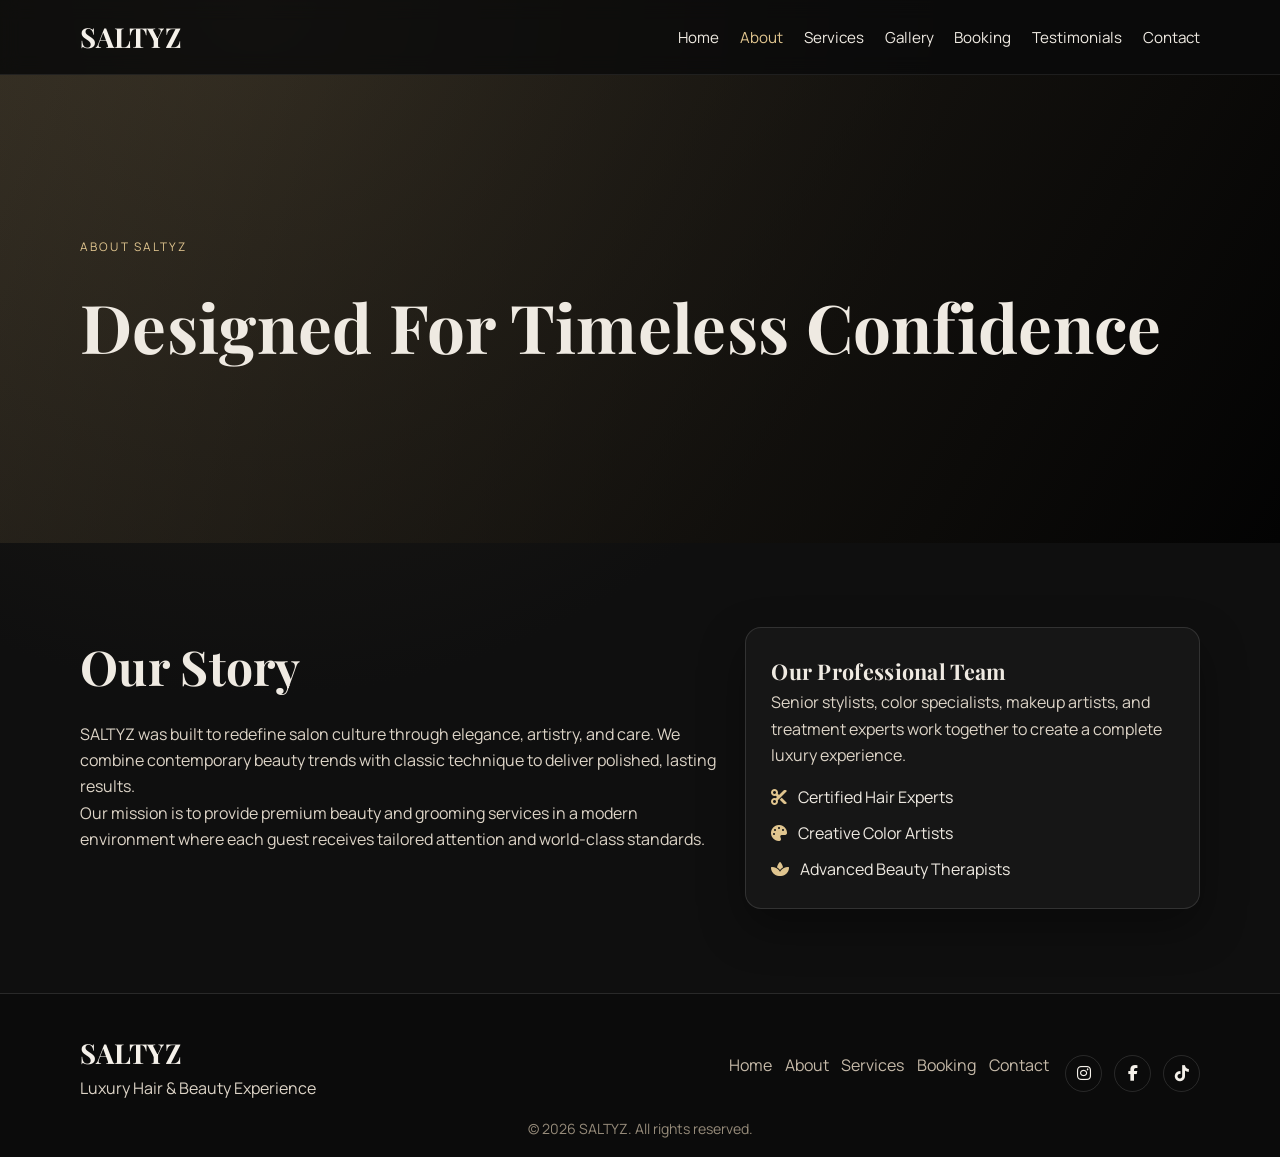
==== about.html @ 7ad6b4ca "Build SALTYZ luxury site" ====
﻿<!DOCTYPE html>
<html lang="en">
<head>
  <meta charset="UTF-8" />
  <meta name="viewport" content="width=device-width, initial-scale=1.0" />
  <meta name="description" content="About SALTYZ luxury salon." />
  <title>About | SALTYZ</title>
  <link rel="preconnect" href="https://fonts.googleapis.com" />
  <link rel="preconnect" href="https://fonts.gstatic.com" crossorigin />
  <link href="https://fonts.googleapis.com/css2?family=Manrope:wght@400;500;600;700&family=Playfair+Display:wght@600;700;800&display=swap" rel="stylesheet" />
  <link rel="stylesheet" href="https://cdnjs.cloudflare.com/ajax/libs/font-awesome/6.5.2/css/all.min.css" crossorigin="anonymous" referrerpolicy="no-referrer" />
  <link rel="stylesheet" href="styles.css" />
</head>
<body>
  <header class="site-header"><nav class="navbar container"><a href="index.html" class="brand">SALTYZ</a><button class="menu-toggle" aria-label="Toggle menu" aria-expanded="false"><span></span><span></span><span></span></button><ul class="nav-links"><li><a href="index.html" data-nav="index.html">Home</a></li><li><a href="about.html" data-nav="about.html">About</a></li><li><a href="services.html" data-nav="services.html">Services</a></li><li><a href="gallery.html" data-nav="gallery.html">Gallery</a></li><li><a href="booking.html" data-nav="booking.html">Booking</a></li><li><a href="testimonials.html" data-nav="testimonials.html">Testimonials</a></li><li><a href="contact.html" data-nav="contact.html">Contact</a></li></ul></nav></header>
  <main>
    <section class="page-hero section"><div class="container reveal"><p class="eyebrow">About SALTYZ</p><h1 class="page-title">Designed For Timeless Confidence</h1></div></section>
    <section class="section"><div class="container grid-about"><div class="about-text reveal"><h2>Our Story</h2><p>SALTYZ was built to redefine salon culture through elegance, artistry, and care. We combine contemporary beauty trends with classic technique to deliver polished, lasting results.</p><p>Our mission is to provide premium beauty and grooming services in a modern environment where each guest receives tailored attention and world-class standards.</p></div><div class="team-card reveal"><h3>Our Professional Team</h3><p>Senior stylists, color specialists, makeup artists, and treatment experts work together to create a complete luxury experience.</p><ul><li><i class="fa-solid fa-scissors"></i> Certified Hair Experts</li><li><i class="fa-solid fa-palette"></i> Creative Color Artists</li><li><i class="fa-solid fa-spa"></i> Advanced Beauty Therapists</li></ul></div></div></section>
  </main>
  <footer class="site-footer"><div class="container footer-grid"><div><a href="index.html" class="brand">SALTYZ</a><p>Luxury Hair &amp; Beauty Experience</p></div><div class="footer-links"><a href="index.html">Home</a><a href="about.html">About</a><a href="services.html">Services</a><a href="booking.html">Booking</a><a href="contact.html">Contact</a></div><div class="social-links"><a href="#" aria-label="Instagram"><i class="fa-brands fa-instagram"></i></a><a href="#" aria-label="Facebook"><i class="fa-brands fa-facebook-f"></i></a><a href="#" aria-label="TikTok"><i class="fa-brands fa-tiktok"></i></a></div></div><p class="copyright">&copy; <span class="current-year"></span> SALTYZ. All rights reserved.</p></footer>
  <script src="script.js"></script>
</body>
</html>
---- styles.css ----
﻿:root {
  --bg: #0f0f0f;
  --panel: #171717;
  --text: #efeae2;
  --muted: #c5b9a8;
  --gold: #c3a46e;
  --gold-bright: #e0c58f;
  --neutral: #f5f1ea;
  --line: rgba(255, 255, 255, 0.12);
  --shadow: 0 18px 45px rgba(0, 0, 0, 0.35);
}

* {
  box-sizing: border-box;
  margin: 0;
  padding: 0;
}

html {
  scroll-behavior: smooth;
}

body {
  font-family: "Manrope", sans-serif;
  color: var(--text);
  background: radial-gradient(circle at 20% 0%, #23201a 0%, var(--bg) 45%);
  line-height: 1.65;
}

img {
  width: 100%;
  display: block;
}

.container {
  width: min(1120px, 92%);
  margin: 0 auto;
}

.section {
  padding: 5.25rem 0;
}

.section-dark {
  background: linear-gradient(135deg, #131313, #1a1714);
}

h1,
h2,
h3,
.brand {
  font-family: "Playfair Display", serif;
  letter-spacing: 0.3px;
}

h1 { font-size: clamp(2.9rem, 7vw, 5.2rem); }
h2 { font-size: clamp(2rem, 4vw, 3rem); margin-bottom: 0.9rem; }
h3 { font-size: 1.35rem; }

p { color: #ddd4c7; }

.eyebrow {
  color: var(--gold-bright);
  text-transform: uppercase;
  letter-spacing: 0.18em;
  font-size: 0.74rem;
  margin-bottom: 0.9rem;
}

.site-header {
  position: sticky;
  top: 0;
  z-index: 1000;
  backdrop-filter: blur(10px);
  background: rgba(9, 9, 9, 0.68);
  border-bottom: 1px solid rgba(255, 255, 255, 0.08);
}

.navbar {
  min-height: 74px;
  display: flex;
  align-items: center;
  justify-content: space-between;
  gap: 1.2rem;
}

.brand {
  color: var(--neutral);
  text-decoration: none;
  font-size: 1.72rem;
  font-weight: 700;
}

.nav-links {
  list-style: none;
  display: flex;
  gap: 1.3rem;
}

.nav-links a {
  color: var(--text);
  text-decoration: none;
  font-size: 0.95rem;
  transition: color 0.25s ease;
}

.nav-links a:hover,
.nav-links a.active {
  color: var(--gold-bright);
}

.menu-toggle {
  display: none;
  width: 42px;
  height: 38px;
  border: 1px solid var(--line);
  border-radius: 8px;
  background: transparent;
}

.menu-toggle span {
  display: block;
  width: 21px;
  height: 2px;
  margin: 4px auto;
  background: var(--neutral);
}

.hero,
.page-hero {
  display: grid;
  align-items: center;
  position: relative;
  overflow: hidden;
}

.home-hero {
  min-height: 90vh;
  background: url("https://images.unsplash.com/photo-1562322140-8baeececf3df?auto=format&fit=crop&w=1800&q=80") center/cover no-repeat;
}

.page-hero {
  min-height: 52vh;
  background: linear-gradient(120deg, rgba(195, 164, 110, 0.15), rgba(0, 0, 0, 0.8));
}

.page-title {
  font-size: clamp(2.2rem, 6vw, 4.2rem);
}

.hero-overlay {
  position: absolute;
  inset: 0;
  background: linear-gradient(90deg, rgba(0, 0, 0, 0.76), rgba(0, 0, 0, 0.45));
}

.hero-content {
  position: relative;
  z-index: 1;
  max-width: 700px;
}

.tagline {
  font-size: clamp(1.1rem, 2.4vw, 1.45rem);
  color: #f3eadc;
  margin-top: 0.8rem;
}

.hero-actions {
  margin-top: 2rem;
  display: flex;
  gap: 0.9rem;
  flex-wrap: wrap;
}

.btn {
  display: inline-flex;
  align-items: center;
  justify-content: center;
  padding: 0.82rem 1.3rem;
  border-radius: 999px;
  text-decoration: none;
  border: 1px solid transparent;
  transition: transform 0.2s ease, box-shadow 0.2s ease, background-color 0.2s ease;
  font-weight: 600;
  cursor: pointer;
}

.btn:hover {
  transform: translateY(-2px);
  box-shadow: 0 10px 20px rgba(0, 0, 0, 0.28);
}

.btn-gold {
  background: linear-gradient(120deg, var(--gold), var(--gold-bright));
  color: #18120a;
}

.btn-outline {
  border-color: rgba(255, 255, 255, 0.42);
  color: var(--neutral);
  background: transparent;
}

.grid-about {
  display: grid;
  grid-template-columns: 1.4fr 1fr;
  gap: 1.7rem;
}

.team-card,
.card,
.booking-form,
.map-wrap {
  background: rgba(255, 255, 255, 0.03);
  border: 1px solid var(--line);
  border-radius: 16px;
  box-shadow: var(--shadow);
}

.team-card {
  padding: 1.6rem;
}

.team-card ul {
  list-style: none;
  margin-top: 1rem;
  display: grid;
  gap: 0.6rem;
}

.team-card i {
  color: var(--gold-bright);
  margin-right: 0.5rem;
}

.section-head {
  margin-bottom: 1.4rem;
}

.cards-grid {
  display: grid;
  grid-template-columns: repeat(3, minmax(0, 1fr));
  gap: 1rem;
}

.card {
  padding: 1.3rem;
  transition: transform 0.25s ease, border-color 0.25s ease;
}

.card i {
  font-size: 1.25rem;
  color: var(--gold-bright);
  margin-bottom: 0.7rem;
}

.card p {
  margin: 0.55rem 0;
}

.card:hover {
  transform: translateY(-4px);
  border-color: rgba(224, 197, 143, 0.5);
}

.text-link {
  color: var(--gold-bright);
  text-decoration: none;
}

.text-link:hover {
  color: var(--neutral);
}

.gallery-grid {
  display: grid;
  grid-template-columns: repeat(3, minmax(0, 1fr));
  gap: 1rem;
}

.gallery-item {
  position: relative;
  overflow: hidden;
  border-radius: 14px;
  border: 1px solid var(--line);
}

.gallery-item img {
  aspect-ratio: 4/3;
  object-fit: cover;
  transition: transform 0.45s ease;
}

.gallery-item figcaption {
  position: absolute;
  inset: auto 0 0 0;
  padding: 0.75rem 0.9rem;
  background: linear-gradient(180deg, transparent, rgba(0, 0, 0, 0.85));
  color: #f3ebdd;
  transform: translateY(100%);
  transition: transform 0.3s ease;
  font-size: 0.92rem;
}

.gallery-item:hover img { transform: scale(1.06); }
.gallery-item:hover figcaption { transform: translateY(0); }

.booking-wrap {
  max-width: 920px;
}

.booking-form {
  padding: 1.2rem;
  display: grid;
  grid-template-columns: repeat(2, minmax(0, 1fr));
  gap: 0.9rem;
}

.booking-form label {
  display: grid;
  gap: 0.4rem;
  font-size: 0.9rem;
  color: var(--muted);
}

.booking-form input,
.booking-form select {
  border: 1px solid var(--line);
  border-radius: 10px;
  padding: 0.72rem 0.78rem;
  background: rgba(0, 0, 0, 0.35);
  color: var(--neutral);
}

.booking-form button {
  grid-column: span 2;
}

.muted {
  color: var(--muted);
}

.form-status {
  margin-top: 0.8rem;
  min-height: 1.4rem;
  color: var(--gold-bright);
}

.contact-grid {
  display: grid;
  grid-template-columns: 1.1fr 1.2fr;
  gap: 1rem;
}

.contact-info p {
  margin: 0.45rem 0;
}

.contact-info i {
  color: var(--gold-bright);
  margin-right: 0.45rem;
}

.social-links {
  display: flex;
  gap: 0.75rem;
  margin-top: 1rem;
}

.social-links a {
  width: 37px;
  height: 37px;
  border-radius: 50%;
  border: 1px solid var(--line);
  color: var(--neutral);
  display: grid;
  place-items: center;
  text-decoration: none;
  transition: all 0.25s ease;
}

.social-links a:hover {
  border-color: var(--gold-bright);
  color: var(--gold-bright);
  transform: translateY(-2px);
}

.map-wrap iframe {
  border: 0;
  width: 100%;
  min-height: 320px;
  border-radius: 16px;
}

.site-footer {
  border-top: 1px solid var(--line);
  background: #0b0b0b;
  padding: 2.2rem 0 1rem;
}

.footer-grid {
  display: grid;
  grid-template-columns: 1fr auto auto;
  align-items: center;
  gap: 1rem;
}

.footer-links {
  display: flex;
  gap: 0.8rem;
  flex-wrap: wrap;
}

.footer-links a {
  text-decoration: none;
  color: var(--muted);
}

.footer-links a:hover {
  color: var(--gold-bright);
}

.copyright {
  margin-top: 1rem;
  text-align: center;
  color: #968b7a;
  font-size: 0.88rem;
}

.reveal {
  opacity: 0;
  transform: translateY(18px);
  transition: opacity 0.7s ease, transform 0.7s ease;
}

.reveal.show {
  opacity: 1;
  transform: translateY(0);
}

@media (max-width: 980px) {
  .cards-grid,
  .gallery-grid {
    grid-template-columns: repeat(2, minmax(0, 1fr));
  }

  .grid-about,
  .contact-grid {
    grid-template-columns: 1fr;
  }
}

@media (max-width: 760px) {
  .menu-toggle {
    display: block;
  }

  .nav-links {
    position: absolute;
    top: 74px;
    right: 4%;
    width: min(280px, 90vw);
    background: rgba(10, 10, 10, 0.95);
    border: 1px solid var(--line);
    border-radius: 14px;
    padding: 1rem;
    display: grid;
    gap: 0.7rem;
    opacity: 0;
    pointer-events: none;
    transform: translateY(-8px);
    transition: all 0.25s ease;
  }

  .nav-links.open {
    opacity: 1;
    pointer-events: auto;
    transform: translateY(0);
  }

  .cards-grid,
  .gallery-grid,
  .booking-form {
    grid-template-columns: 1fr;
  }

  .booking-form button {
    grid-column: auto;
  }

  .footer-grid {
    grid-template-columns: 1fr;
    text-align: center;
    justify-items: center;
  }
}
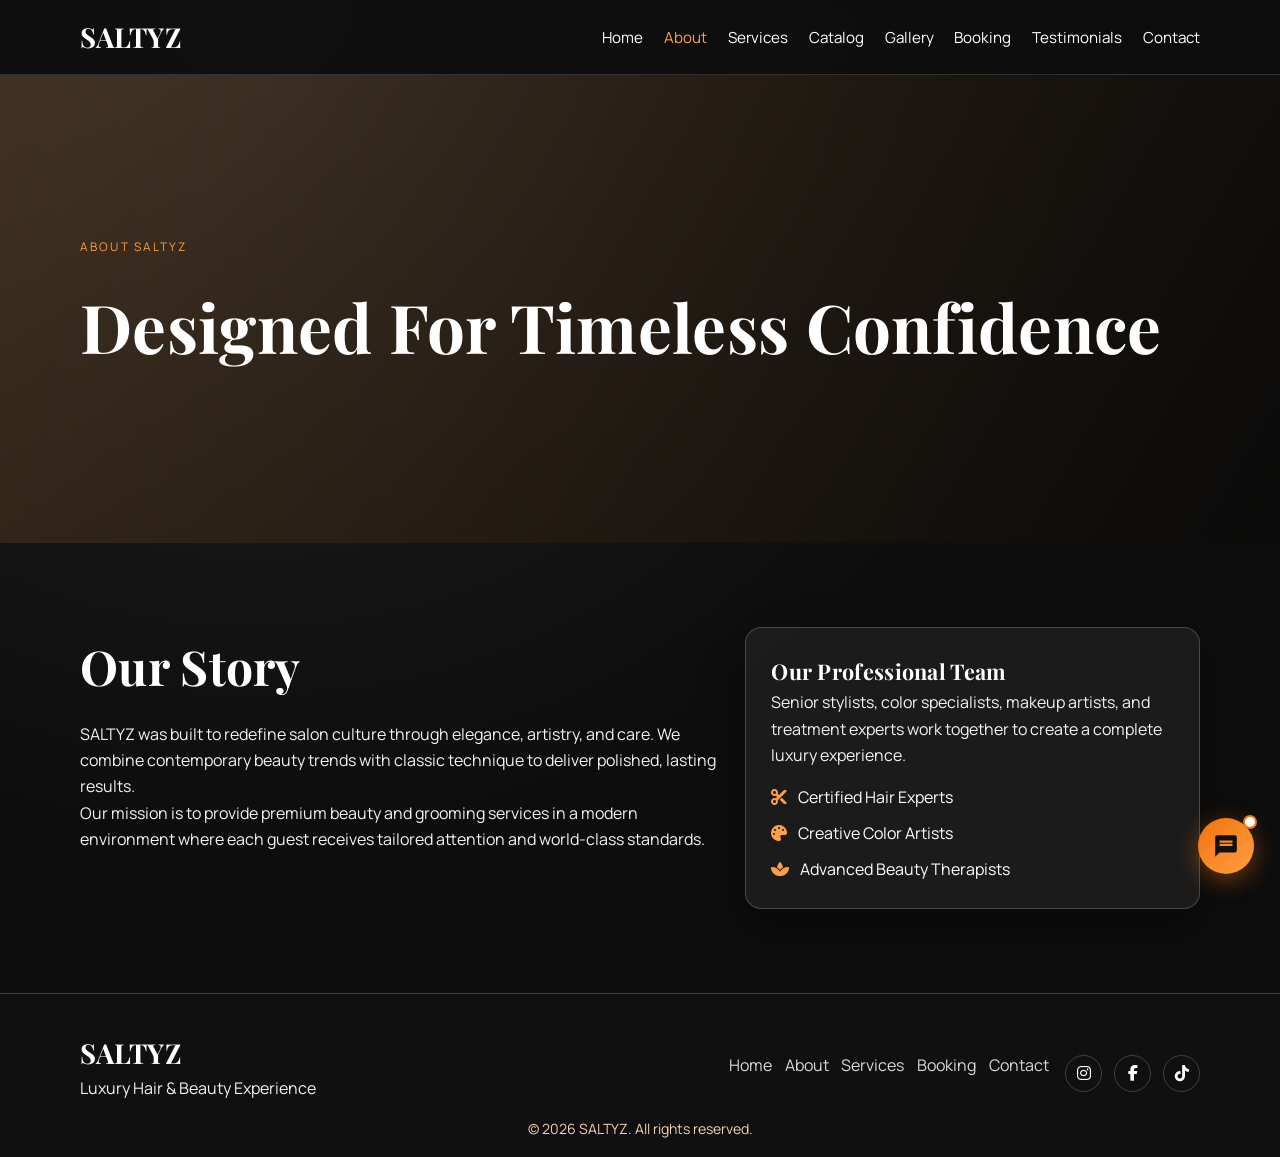
==== commit 7e47fd35: "update" ====
--- a/about.html
+++ b/about.html
@@ -1,4 +1,4 @@
-﻿<!DOCTYPE html>
+<!DOCTYPE html>
 <html lang="en">
 <head>
   <meta charset="UTF-8" />
@@ -12,12 +12,13 @@
   <link rel="stylesheet" href="styles.css" />
 </head>
 <body>
-  <header class="site-header"><nav class="navbar container"><a href="index.html" class="brand">SALTYZ</a><button class="menu-toggle" aria-label="Toggle menu" aria-expanded="false"><span></span><span></span><span></span></button><ul class="nav-links"><li><a href="index.html" data-nav="index.html">Home</a></li><li><a href="about.html" data-nav="about.html">About</a></li><li><a href="services.html" data-nav="services.html">Services</a></li><li><a href="gallery.html" data-nav="gallery.html">Gallery</a></li><li><a href="booking.html" data-nav="booking.html">Booking</a></li><li><a href="testimonials.html" data-nav="testimonials.html">Testimonials</a></li><li><a href="contact.html" data-nav="contact.html">Contact</a></li></ul></nav></header>
+  <header class="site-header"><nav class="navbar container"><a href="index.html" class="brand">SALTYZ</a><button class="menu-toggle" aria-label="Toggle menu" aria-expanded="false"><span></span><span></span><span></span></button><ul class="nav-links"><li><a href="index.html" data-nav="index.html">Home</a></li><li><a href="about.html" data-nav="about.html">About</a></li><li><a href="services.html" data-nav="services.html">Services</a></li><li><a href="catalog.html" data-nav="catalog.html">Catalog</a></li><li><a href="gallery.html" data-nav="gallery.html">Gallery</a></li><li><a href="booking.html" data-nav="booking.html">Booking</a></li><li><a href="testimonials.html" data-nav="testimonials.html">Testimonials</a></li><li><a href="contact.html" data-nav="contact.html">Contact</a></li></ul></nav></header>
   <main>
     <section class="page-hero section"><div class="container reveal"><p class="eyebrow">About SALTYZ</p><h1 class="page-title">Designed For Timeless Confidence</h1></div></section>
     <section class="section"><div class="container grid-about"><div class="about-text reveal"><h2>Our Story</h2><p>SALTYZ was built to redefine salon culture through elegance, artistry, and care. We combine contemporary beauty trends with classic technique to deliver polished, lasting results.</p><p>Our mission is to provide premium beauty and grooming services in a modern environment where each guest receives tailored attention and world-class standards.</p></div><div class="team-card reveal"><h3>Our Professional Team</h3><p>Senior stylists, color specialists, makeup artists, and treatment experts work together to create a complete luxury experience.</p><ul><li><i class="fa-solid fa-scissors"></i> Certified Hair Experts</li><li><i class="fa-solid fa-palette"></i> Creative Color Artists</li><li><i class="fa-solid fa-spa"></i> Advanced Beauty Therapists</li></ul></div></div></section>
   </main>
   <footer class="site-footer"><div class="container footer-grid"><div><a href="index.html" class="brand">SALTYZ</a><p>Luxury Hair &amp; Beauty Experience</p></div><div class="footer-links"><a href="index.html">Home</a><a href="about.html">About</a><a href="services.html">Services</a><a href="booking.html">Booking</a><a href="contact.html">Contact</a></div><div class="social-links"><a href="#" aria-label="Instagram"><i class="fa-brands fa-instagram"></i></a><a href="#" aria-label="Facebook"><i class="fa-brands fa-facebook-f"></i></a><a href="#" aria-label="TikTok"><i class="fa-brands fa-tiktok"></i></a></div></div><p class="copyright">&copy; <span class="current-year"></span> SALTYZ. All rights reserved.</p></footer>
   <script src="script.js"></script>
+  <script src="chat.js"></script>
 </body>
 </html>
--- a/styles.css
+++ b/styles.css
@@ -1,12 +1,12 @@
-﻿:root {
-  --bg: #0f0f0f;
+:root {
+  --bg: #0d0d0d;
   --panel: #171717;
-  --text: #efeae2;
-  --muted: #c5b9a8;
-  --gold: #c3a46e;
-  --gold-bright: #e0c58f;
-  --neutral: #f5f1ea;
-  --line: rgba(255, 255, 255, 0.12);
+  --text: #ffffff;
+  --muted: #d9d9d9;
+  --gold: #f0730c;
+  --gold-bright: #ff9f43;
+  --neutral: #ffffff;
+  --line: rgba(255, 255, 255, 0.2);
   --shadow: 0 18px 45px rgba(0, 0, 0, 0.35);
 }
 
@@ -23,7 +23,7 @@
 body {
   font-family: "Manrope", sans-serif;
   color: var(--text);
-  background: radial-gradient(circle at 20% 0%, #23201a 0%, var(--bg) 45%);
+  background: radial-gradient(circle at 20% 0%, #232323 0%, var(--bg) 55%);
   line-height: 1.65;
 }
 
@@ -42,7 +42,7 @@
 }
 
 .section-dark {
-  background: linear-gradient(135deg, #131313, #1a1714);
+  background: linear-gradient(135deg, #101010, #1a1a1a);
 }
 
 h1,
@@ -57,7 +57,7 @@
 h2 { font-size: clamp(2rem, 4vw, 3rem); margin-bottom: 0.9rem; }
 h3 { font-size: 1.35rem; }
 
-p { color: #ddd4c7; }
+p { color: #f3f3f3; }
 
 .eyebrow {
   color: var(--gold-bright);
@@ -72,8 +72,8 @@
   top: 0;
   z-index: 1000;
   backdrop-filter: blur(10px);
-  background: rgba(9, 9, 9, 0.68);
-  border-bottom: 1px solid rgba(255, 255, 255, 0.08);
+  background: rgba(14, 14, 14, 0.85);
+  border-bottom: 1px solid rgba(255, 255, 255, 0.15);
 }
 
 .navbar {
@@ -141,7 +141,7 @@
 
 .page-hero {
   min-height: 52vh;
-  background: linear-gradient(120deg, rgba(195, 164, 110, 0.15), rgba(0, 0, 0, 0.8));
+  background: linear-gradient(120deg, rgba(255, 159, 67, 0.16), rgba(10, 10, 10, 0.88));
 }
 
 .page-title {
@@ -151,7 +151,7 @@
 .hero-overlay {
   position: absolute;
   inset: 0;
-  background: linear-gradient(90deg, rgba(0, 0, 0, 0.76), rgba(0, 0, 0, 0.45));
+  background: linear-gradient(90deg, rgba(8, 8, 8, 0.84), rgba(32, 32, 32, 0.56));
 }
 
 .hero-content {
@@ -162,7 +162,7 @@
 
 .tagline {
   font-size: clamp(1.1rem, 2.4vw, 1.45rem);
-  color: #f3eadc;
+  color: #ffe6cf;
   margin-top: 0.8rem;
 }
 
@@ -193,11 +193,11 @@
 
 .btn-gold {
   background: linear-gradient(120deg, var(--gold), var(--gold-bright));
-  color: #18120a;
+  color: #111111;
 }
 
 .btn-outline {
-  border-color: rgba(255, 255, 255, 0.42);
+  border-color: rgba(255, 255, 255, 0.5);
   color: var(--neutral);
   background: transparent;
 }
@@ -212,7 +212,7 @@
 .card,
 .booking-form,
 .map-wrap {
-  background: rgba(255, 255, 255, 0.03);
+  background: rgba(255, 255, 255, 0.06);
   border: 1px solid var(--line);
   border-radius: 16px;
   box-shadow: var(--shadow);
@@ -261,7 +261,7 @@
 
 .card:hover {
   transform: translateY(-4px);
-  border-color: rgba(224, 197, 143, 0.5);
+  border-color: rgba(255, 159, 67, 0.72);
 }
 
 .text-link {
@@ -296,8 +296,8 @@
   position: absolute;
   inset: auto 0 0 0;
   padding: 0.75rem 0.9rem;
-  background: linear-gradient(180deg, transparent, rgba(0, 0, 0, 0.85));
-  color: #f3ebdd;
+  background: linear-gradient(180deg, transparent, rgba(0, 0, 0, 0.92));
+  color: #ffe6cf;
   transform: translateY(100%);
   transition: transform 0.3s ease;
   font-size: 0.92rem;
@@ -329,7 +329,7 @@
   border: 1px solid var(--line);
   border-radius: 10px;
   padding: 0.72rem 0.78rem;
-  background: rgba(0, 0, 0, 0.35);
+  background: rgba(255, 255, 255, 0.08);
   color: var(--neutral);
 }
 
@@ -395,7 +395,7 @@
 
 .site-footer {
   border-top: 1px solid var(--line);
-  background: #0b0b0b;
+  background: #101010;
   padding: 2.2rem 0 1rem;
 }
 
@@ -424,7 +424,7 @@
 .copyright {
   margin-top: 1rem;
   text-align: center;
-  color: #968b7a;
+  color: #f2d0b0;
   font-size: 0.88rem;
 }
 
@@ -461,7 +461,7 @@
     top: 74px;
     right: 4%;
     width: min(280px, 90vw);
-    background: rgba(10, 10, 10, 0.95);
+    background: rgba(17, 17, 17, 0.96);
     border: 1px solid var(--line);
     border-radius: 14px;
     padding: 1rem;
@@ -495,3 +495,4 @@
     justify-items: center;
   }
 }
+
